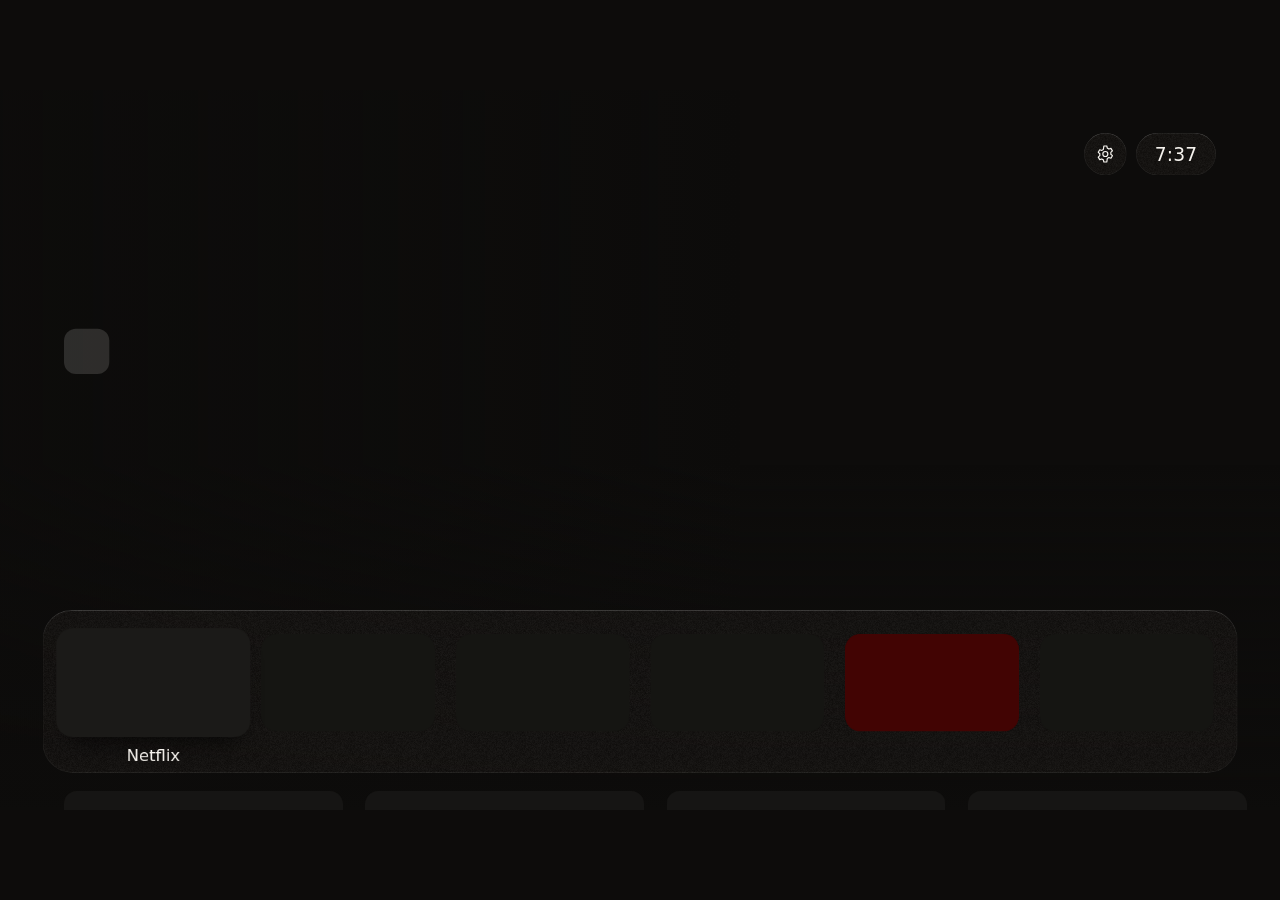
==== home-next/index.html @ 13414663 "HomeTV: Apple TV-style home screen, settings and phone remote New home screen (home-next) with Netfl" ====
<!doctype html>
<html lang="en">
<head>
  <meta charset="utf-8">
  <meta name="viewport" content="width=device-width, initial-scale=1">
  <title>HomeTV</title>
  <link rel="stylesheet" href="home.css">
</head>
<body>
  <div id="stage">
    <section id="hero" aria-live="polite">
      <div class="hero-img" data-slot="a"></div>
      <div class="hero-img" data-slot="b"></div>
      <div id="aerial">
        <video muted playsinline preload="auto"></video>
        <video muted playsinline preload="none"></video>
      </div>
      <div class="hero-shade"></div>
      <div id="aerial-info">
        <div id="aerial-place"></div>
        <p id="aerial-caption"></p>
      </div>
      <div id="hero-info">
        <div id="hero-title"></div>
        <p id="hero-meta"></p>
        <p id="hero-desc"></p>
        <div id="hero-watch" class="focusable" role="button"><span class="sheen"></span><span class="label"></span></div>
      </div>
    </section>

    <div id="top">
      <div id="top-gear" class="frost-host focusable" role="button" aria-label="Settings"></div>
      <div id="clock" class="frost-host"><span id="clock-time"></span></div>
    </div>

    <div id="scroller">
      <nav id="dock" class="frost-host" aria-label="Apps">
        <div id="dock-track"></div>
      </nav>
      <div id="rows"></div>
    </div>

    <section id="settings" class="frost-host" aria-label="Settings" hidden>
      <div id="set-side">
        <h1 id="set-crumb">Settings</h1>
        <div id="set-name"></div>
        <p id="set-help"></p>
      </div>
      <div id="set-list-wrap"><ul id="set-list"></ul></div>
    </section>

    <div id="toast" role="status"></div>
  </div>

  <!-- Preview data (left out of the TV build); data.js uses the TV's own when running on the TV. -->
  <script src="preview-data.js"></script>
  <script src="aerials.js"></script>
  <script src="aerial-cache.js"></script>
  <script src="data.js"></script>
  <script src="menu.js"></script>
  <script src="home.js"></script>
  <script src="settings.js"></script>
</body>
</html>
---- home-next/home.css ----
@font-face { font-family: "Switzer"; src: url("fonts/switzer-400.woff2") format("woff2"); font-weight: 400; font-display: swap; }
@font-face { font-family: "Switzer"; src: url("fonts/switzer-500.woff2") format("woff2"); font-weight: 500; font-display: swap; }
@font-face { font-family: "Switzer"; src: url("fonts/switzer-600.woff2") format("woff2"); font-weight: 600; font-display: swap; }
@font-face { font-family: "Switzer"; src: url("fonts/switzer-700.woff2") format("woff2"); font-weight: 700; font-display: swap; }

/* Everything is laid out on a 1920x1080 TV canvas and scaled to the window. */
:root {
  --floor: #0d0c0b;            /* warm near-black the hero resolves into */
  --ink: #f6f3ee;
  --ink-2: rgba(246, 243, 238, 0.72);
  --ink-3: rgba(246, 243, 238, 0.5);
  --ease: cubic-bezier(0.2, 0.7, 0.2, 1);
  --gutter: 96px;
}

* { box-sizing: border-box; }
html, body { margin: 0; height: 100%; background: var(--floor); overflow: hidden; }
body { font-family: "Switzer", system-ui, sans-serif; color: var(--ink); -webkit-font-smoothing: antialiased; }

#stage {
  position: absolute; left: 0; top: 0; width: 1920px; height: 1080px;
  transform-origin: 0 0; overflow: hidden; background: var(--floor);
}

/* ---------------------------------------------------------------- hero */

#hero { position: absolute; inset: 0; }
.hero-img {
  position: absolute; inset: 0; background-size: cover; background-position: center 30%;
  opacity: 0; transition: opacity 900ms var(--ease);
  will-change: opacity, transform;
}
.hero-img.on { opacity: 1; }
.hero-img.drift { animation: drift 22s linear forwards; }
/* On the TV the slow zoom costs the GPU a full-screen redraw every frame: the picture stays still. */
body.tv .hero-img.drift { animation: none; }
@keyframes drift { from { transform: scale(1.0); } to { transform: scale(1.055); } }

/* Shade: keeps the top info legible and lets the image resolve into the floor at the bottom. */
.hero-shade {
  position: absolute; inset: 0; pointer-events: none;
  background:
    linear-gradient(90deg, rgba(13, 12, 11, 0.62) 0%, rgba(13, 12, 11, 0.28) 34%, rgba(13, 12, 11, 0) 58%),
    linear-gradient(180deg, rgba(13, 12, 11, 0) 52%, rgba(13, 12, 11, 0.55) 74%, var(--floor) 100%);
  transition: background-color 600ms var(--ease), opacity 900ms var(--ease);
}
body.browse .hero-shade { background-color: rgba(13, 12, 11, 0.38); }

#hero-info {
  position: absolute; left: var(--gutter); top: 92px; width: 1240px;   /* long live-TV titles stay on one or two lines */
  transition: transform 600ms var(--ease);
}
#hero-title { height: 210px; display: flex; align-items: flex-end; }
#hero-title img {
  max-width: 640px; max-height: 210px; object-fit: contain; object-position: left bottom;
  filter: drop-shadow(0 2px 6px rgba(0, 0, 0, 0.35));
}
#hero-title .text-title { font-size: 92px; font-weight: 700; line-height: 1; letter-spacing: -0.01em; }
/* A live broadcast has no artwork: its name in large type over the dimmed picture. */
#hero-title .event-title {
  max-width: 1100px; font-size: 76px; font-weight: 600; line-height: 1.04;
  display: -webkit-box; -webkit-line-clamp: 2; -webkit-box-orient: vertical; overflow: hidden;
  text-shadow: 0 2px 20px rgba(0, 0, 0, 0.5);   /* sport photos are busy where the title sits */
}
/* No picture for it: a clean dark title card, never the previous show's picture. */
#hero.event .hero-img.on { opacity: 0; }
/* Sport photos are bright and busy: a deeper shade from the left, where the title sits. */
.hero-shade::after {
  content: ""; position: absolute; inset: 0; opacity: 0; transition: opacity 600ms var(--ease);
  background: linear-gradient(90deg, rgba(13, 12, 11, 0.82) 0%, rgba(13, 12, 11, 0.6) 38%, rgba(13, 12, 11, 0.22) 70%, rgba(13, 12, 11, 0.12) 100%);
}
#hero.sport .hero-shade::after { opacity: 1; }
#hero-meta { margin: 26px 0 0; font-size: 27px; font-weight: 500; color: var(--ink-2); }
#hero-meta .src { color: var(--ink); font-weight: 600; }
#hero-meta .sep { display: inline-block; margin: 0 14px; color: var(--ink-3); }
#hero-desc {
  margin: 16px 0 0; max-width: 780px; font-size: 26px; line-height: 1.42; color: var(--ink-2);
  display: -webkit-box; -webkit-line-clamp: 2; -webkit-box-orient: vertical; overflow: hidden;
  opacity: 0; transform: translateY(8px); transition: opacity 400ms var(--ease), transform 400ms var(--ease);
}
body.browse #hero-desc { opacity: 1; transform: none; }

/* Up from the dock: the featured show, with one way in. */
#hero-watch {
  position: relative; display: inline-flex; align-items: center; height: 68px; margin-top: 30px; padding: 0 34px;
  border-radius: 18px; background: rgba(246, 243, 238, 0.14); color: var(--ink);
  font-size: 26px; font-weight: 600; transform-origin: left center;
  transition: background-color 200ms var(--ease), color 200ms var(--ease), transform 260ms var(--ease), opacity 300ms var(--ease);
}
#hero-watch.focus { background: #f2efea; color: #15130f; transform: scale(1.06); }
body.browse #hero-watch, body.aerial #hero-watch, #hero-watch.none { opacity: 0; }
.swap #hero-title, .swap #hero-meta, .swap #hero-desc { opacity: 0.001; }
#hero-title, #hero-meta { transition: opacity 300ms var(--ease); }

/* ---------------------------------------------------------------- aerial background */

#aerial { position: absolute; inset: 0; opacity: 0; transition: opacity 900ms var(--ease); }
#aerial video {
  position: absolute; inset: 0; width: 100%; height: 100%; object-fit: cover;
  opacity: 0; transition: opacity 1400ms var(--ease);
}
#aerial video.on { opacity: 1; }
#aerial-info {
  position: absolute; left: var(--gutter); top: 96px; width: 1000px;
  opacity: 0; transition: opacity 600ms var(--ease);
  text-shadow: 0 1px 12px rgba(0, 0, 0, 0.45);
}
#aerial-place { font-size: 52px; font-weight: 600; letter-spacing: -0.005em; }
#aerial-caption {
  margin: 14px 0 0; max-width: 820px; font-size: 27px; line-height: 1.35; color: var(--ink-2);
  transition: opacity 500ms var(--ease);
}
#aerial-caption.fade { opacity: 0; }
body.aerial:not(.browse) #aerial, body.aerial:not(.browse) #aerial-info { opacity: 1; }
body.aerial:not(.browse) #hero-info { opacity: 0; }
body.aerial:not(.browse) .hero-img { opacity: 0; }
body.aerial:not(.browse) .hero-shade { opacity: 0; }
#aerial::after {
  content: ""; position: absolute; inset: 0; pointer-events: none;
  background: linear-gradient(180deg, rgba(13, 12, 11, 0.35) 0%, rgba(13, 12, 11, 0) 26%, rgba(13, 12, 11, 0) 60%, rgba(13, 12, 11, 0.5) 80%, var(--floor) 100%);
}
#hero-info { transition: transform 600ms var(--ease), opacity 500ms var(--ease); }

/* ---------------------------------------------------------------- frost (pre-blurred copy of the hero) */

.frost-host { position: absolute; isolation: isolate; }
.frost-clip { position: absolute; inset: 0; overflow: hidden; border-radius: inherit; z-index: -2; }
.frost {
  position: absolute; left: 0; top: 0; width: 1920px; height: 1080px;
  opacity: 0; transition: opacity 900ms var(--ease); z-index: -2;
}
.frost.on { opacity: 1; }
.frost-host::before {           /* tint + grain sit on the glass, under the content */
  content: ""; position: absolute; inset: 0; z-index: -1; pointer-events: none;
  background-color: rgba(24, 22, 20, 0.34);
  background-image: var(--grain);
  box-shadow: inset 0 1px 0 rgba(255, 255, 255, 0.16), inset 0 0 0 1px rgba(255, 255, 255, 0.06);
  border-radius: inherit;
}

/* Top right: Settings (up from the featured show) beside the time. */
#top { position: absolute; right: var(--gutter); top: 64px; display: flex; gap: 14px; z-index: 3; }
#top .frost-host { position: relative; }
#top-gear {
  width: 64px; height: 64px; border-radius: 32px; display: grid; place-items: center; color: var(--ink);
  transition: transform 220ms var(--ease), color 200ms var(--ease);
}
#top-gear svg { width: 32px; height: 32px; }
#top-gear.focus { transform: scale(1.12); color: #15130f; }
#top-gear.focus::before { background-color: #f2efea; box-shadow: none; }
#clock {
  height: 64px; padding: 0 28px; border-radius: 32px;
  display: flex; align-items: center;
  font-size: 28px; font-weight: 500; font-variant-numeric: tabular-nums; letter-spacing: 0.01em;
}

/* ---------------------------------------------------------------- dock + rows (scroll together) */

#scroller {
  position: absolute; left: 0; top: 0; width: 1920px;
  transition: transform 650ms var(--ease); will-change: transform;
}

#dock {
  left: 64px; top: 780px; width: 1792px; height: 244px; border-radius: 44px;
  transition: opacity 500ms var(--ease);
}
body.browse #dock { opacity: 0; }
#dock-track {
  position: absolute; left: 36px; top: 36px; display: flex; gap: 32px;
  transition: transform 450ms var(--ease);
}

.tile {
  position: relative; flex: none; width: 260px; height: 146px; border-radius: 22px;
  background: #1b1a18 center / cover no-repeat; cursor: pointer;
  transform: translateZ(0); transition: transform 260ms var(--ease), box-shadow 260ms var(--ease), opacity 300ms var(--ease);
}
.tile.out { opacity: 0; pointer-events: none; }   /* scrolled past the shelf's edges */
.tile.cover-icon { background-size: auto 100%; }
.tile.icon { background-size: 44%; }
.tile .dim {
  position: absolute; inset: 0; border-radius: inherit; background: rgba(13, 12, 11, 0.36);
  transition: opacity 260ms var(--ease); pointer-events: none;
}
.tile .name {
  position: absolute; left: 0; right: 0; top: calc(100% + 12px); text-align: center;
  font-size: 22px; font-weight: 500; color: var(--ink); opacity: 0; transition: opacity 200ms var(--ease);
  white-space: nowrap;
}
.tile svg { position: absolute; left: 50%; top: 50%; width: 72px; height: 72px; margin: -36px 0 0 -36px; }

/* Focus: lift toward the viewer, cast a tight shadow downward, one specular pass. */
.focusable.focus { transform: scale(1.12); box-shadow: 0 22px 30px -16px rgba(0, 0, 0, 0.62); z-index: 2; }
.focusable.focus .dim { opacity: 0; }
.tile.focus .name { opacity: 1; }
/* Moving an app: it lifts a little further and rocks gently until OK puts it down. */
.tile.moving { animation: rock 900ms ease-in-out infinite alternate; }
.tile.moving.focus { transform: scale(1.16); }
@keyframes rock { from { rotate: -1.6deg; } to { rotate: 1.6deg; } }
.focusable .sheen {
  position: absolute; inset: 0; border-radius: inherit; overflow: hidden; pointer-events: none;
}
.focusable .sheen::after {
  content: ""; position: absolute; top: -20%; bottom: -20%; left: -60%; width: 40%;
  background: linear-gradient(100deg, rgba(255, 255, 255, 0) 0%, rgba(255, 255, 255, 0.16) 50%, rgba(255, 255, 255, 0) 100%);
  transform: translateX(-100%) skewX(-12deg); opacity: 0;
}
.focusable.focus .sheen::after { animation: sheen 900ms var(--ease) 80ms 1 both; }
@keyframes sheen { from { transform: translateX(0) skewX(-12deg); opacity: 1; } to { transform: translateX(520%) skewX(-12deg); opacity: 1; } }

#rows { position: absolute; left: 0; top: 990px; width: 1920px; }
.row { position: relative; height: 392px; transition: opacity 450ms var(--ease); }
.row.past { opacity: 0; }   /* rows scrolled above the focus leave room for the hero info */
.row h2 {
  margin: 0; position: absolute; left: var(--gutter); top: 0;
  font-size: 30px; font-weight: 600; color: var(--ink-2); transition: color 300ms var(--ease);
}
.row.active h2 { color: var(--ink); }
.track {
  position: absolute; left: var(--gutter); top: 62px; display: flex; gap: 34px;
  transition: transform 450ms var(--ease); will-change: transform;
}

.card {
  position: relative; flex: none; width: 418px; height: 235px; border-radius: 18px;
  background: #1b1a18 center / cover no-repeat; cursor: pointer;
  transform: translateZ(0); transition: transform 260ms var(--ease), box-shadow 260ms var(--ease), opacity 300ms var(--ease);
}
.card.out { opacity: 0; }
.card.peek .caption { opacity: 0; }   /* the card peeking at the right edge keeps its words off the edge */
.card .dim { position: absolute; inset: 0; border-radius: inherit; background: rgba(13, 12, 11, 0.3); transition: opacity 260ms var(--ease); pointer-events: none; }
.card .logo {
  position: absolute; left: 24px; right: 24px; bottom: 20px; height: 70px;
  background: left bottom / contain no-repeat; filter: drop-shadow(0 1px 4px rgba(0, 0, 0, 0.5));
}
.card .scrim { position: absolute; inset: 0; border-radius: inherit; background: linear-gradient(180deg, rgba(0,0,0,0) 45%, rgba(0,0,0,0.55) 100%); }
.card .fallback { position: absolute; left: 24px; bottom: 20px; right: 24px; font-size: 30px; font-weight: 700; line-height: 1.05; }
.card .caption {
  position: absolute; left: 0; top: calc(100% + 18px); width: 100%;
  font-size: 23px; font-weight: 500; color: var(--ink-3); white-space: nowrap; overflow: hidden; text-overflow: ellipsis;
  transition: color 200ms var(--ease);
}
.card.focus .caption { color: var(--ink); }
.card .progress {
  position: absolute; left: 24px; right: 24px; bottom: 16px; height: 6px; border-radius: 3px;
  background: rgba(255, 255, 255, 0.28); overflow: hidden;
}
.card .progress i { position: absolute; left: 0; top: 0; bottom: 0; border-radius: 3px; background: var(--ink); }
.card.has-progress .logo { bottom: 36px; height: 60px; }

/* ---------------------------------------------------------------- settings */

#settings {
  left: 0; top: 0; width: 1920px; height: 1080px; z-index: 10;
  opacity: 0; transition: opacity 400ms var(--ease);
}
#settings[hidden] { display: block; visibility: hidden; }
#settings.open { opacity: 1; visibility: visible; }
#settings::before { background-color: rgba(16, 15, 13, 0.58); box-shadow: none; }

#set-side { position: absolute; left: 120px; top: 150px; width: 700px; }
#set-crumb { margin: 0; font-size: 30px; font-weight: 500; color: var(--ink-3); }
#set-name { margin-top: 220px; font-size: 56px; font-weight: 600; line-height: 1.1; letter-spacing: -0.01em; }
#set-help { margin: 22px 0 0; font-size: 28px; line-height: 1.45; color: var(--ink-2); max-width: 620px; }

#set-list-wrap {
  position: absolute; left: 900px; top: 130px; width: 900px; height: 880px; overflow: hidden;
  padding: 10px 24px;   /* room for the focused row's lift */
}
#set-list {
  list-style: none; margin: 0; padding: 0; display: flex; flex-direction: column; gap: 10px;
  transition: transform 350ms var(--ease);
}
#set-list.slide { animation: set-in 320ms var(--ease) both; }
@keyframes set-in { from { transform: translateX(40px); } }
.set-row {
  position: relative; height: 84px; padding: 0 34px; border-radius: 18px;
  display: flex; align-items: center; gap: 20px; cursor: pointer;
  font-size: 30px; font-weight: 500;
  transition: background-color 200ms var(--ease), color 200ms var(--ease), transform 200ms var(--ease);
}
.set-row .label { flex: 1; white-space: nowrap; overflow: hidden; text-overflow: ellipsis; }
.set-row .value { color: var(--ink-2); white-space: nowrap; }
.set-row .chev { width: 14px; height: 24px; flex: none; opacity: 0.6; }
.set-row .chev.ext { width: 22px; height: 22px; }
.set-row .tick { width: 28px; height: 28px; flex: none; }
.set-row.off { color: var(--ink-3); }
.set-row.head { height: 64px; font-size: 26px; color: var(--ink-3); cursor: default; }
.set-row.focus { background: rgba(246, 243, 238, 0.94); color: #15130f; transform: scale(1.025); }
.set-row.focus .value { color: rgba(21, 19, 15, 0.62); }
.set-row.focus .chev { opacity: 0.55; }

/* ---------------------------------------------------------------- hold-OK menu */

#menu {
  position: absolute; inset: 0; z-index: 12; display: grid; place-items: center;
  background: rgba(13, 12, 11, 0.62); opacity: 0; visibility: hidden;
  transition: opacity 220ms var(--ease), visibility 0s linear 220ms;
}
#menu.open { opacity: 1; visibility: visible; transition: opacity 220ms var(--ease); }
#menu-card {
  width: 760px; padding: 34px 30px 26px; border-radius: 30px; background: #1d1b18;
  box-shadow: inset 0 1px 0 rgba(255, 255, 255, 0.08);
}
#menu-title { padding: 0 34px 18px; font-size: 30px; font-weight: 600; color: var(--ink-2); white-space: nowrap; overflow: hidden; text-overflow: ellipsis; }
#menu-list { list-style: none; margin: 0; padding: 0; display: flex; flex-direction: column; gap: 8px; }

/* ---------------------------------------------------------------- toast */

#toast {
  position: absolute; left: 50%; bottom: 64px; transform: translate(-50%, 16px);
  padding: 20px 34px; border-radius: 20px; background: rgba(30, 28, 26, 0.94);
  box-shadow: inset 0 1px 0 rgba(255, 255, 255, 0.12);
  font-size: 26px; font-weight: 500; opacity: 0; pointer-events: none;
  transition: opacity 250ms var(--ease), transform 250ms var(--ease);
}
#toast.on { opacity: 1; transform: translate(-50%, 0); }

@media (prefers-reduced-motion: reduce) {
  .hero-img.drift, .focusable.focus .sheen::after { animation: none; }
  * { transition-duration: 1ms !important; }
}
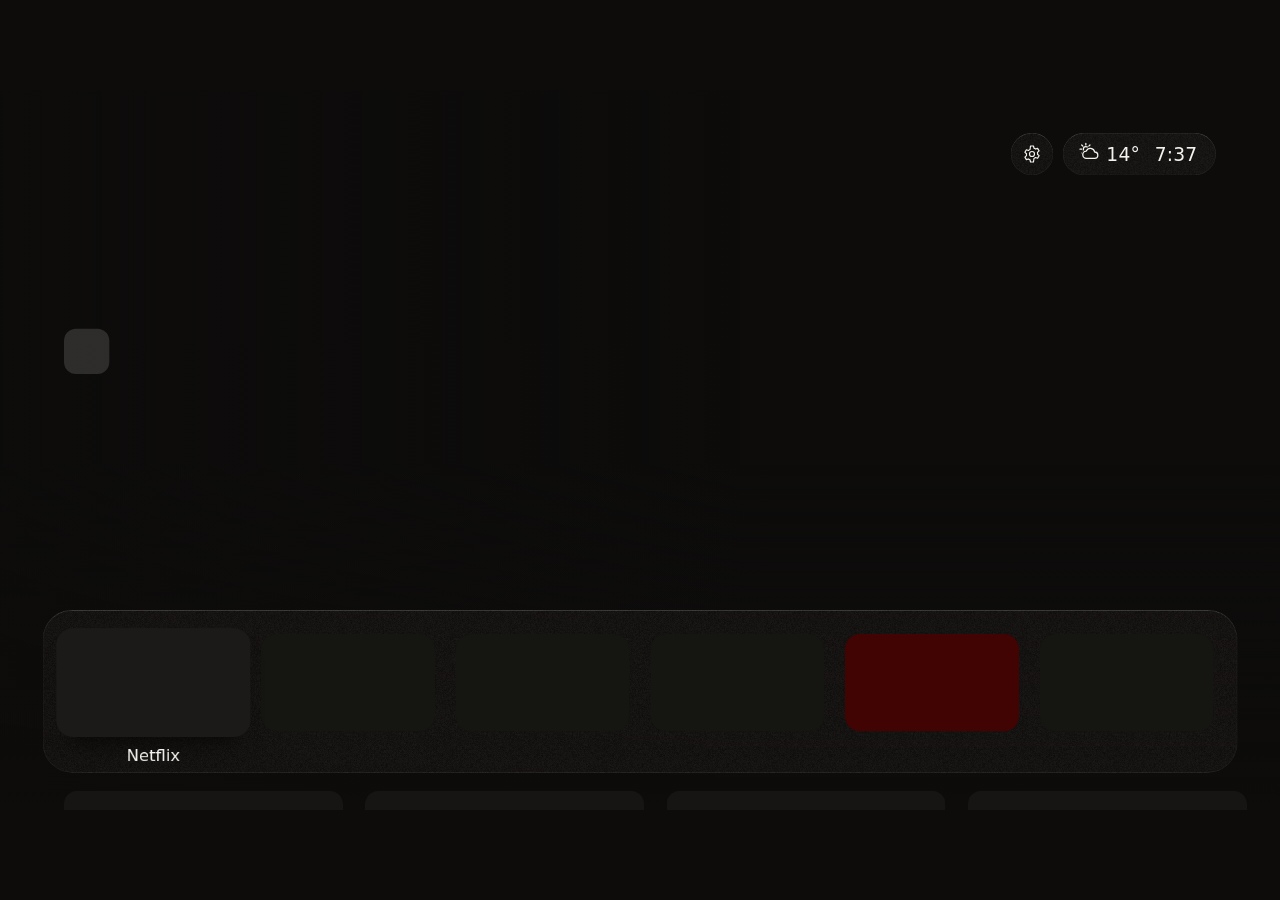
==== commit ee5690e1: "Continue Watching from apps, now playing on the phone, inputs and weather - Continue Watching reads " ====
--- a/home-next/index.html
+++ b/home-next/index.html
@@ -30,8 +30,15 @@
 
     <div id="top">
       <div id="top-gear" class="frost-host focusable" role="button" aria-label="Settings"></div>
-      <div id="clock" class="frost-host"><span id="clock-time"></span></div>
+      <div id="clock" class="frost-host" role="button" aria-label="Weather and time">
+        <span id="wx" hidden><span id="wx-glyph"></span><span id="wx-temp"></span></span><span id="clock-time"></span>
+      </div>
     </div>
+    <!-- The next hours, opened by moving onto the weather beside the clock. -->
+    <section id="forecast" class="frost-host" aria-label="Forecast">
+      <div id="fc-head"><b id="fc-place"></b><span id="fc-now"></span></div>
+      <div id="fc-hours"></div>
+    </section>
 
     <div id="scroller">
       <nav id="dock" class="frost-host" aria-label="Apps">
--- a/home-next/home.css
+++ b/home-next/home.css
@@ -150,9 +150,35 @@
 #top-gear.focus::before { background-color: #f2efea; box-shadow: none; }
 #clock {
   height: 64px; padding: 0 28px; border-radius: 32px;
-  display: flex; align-items: center;
+  display: flex; align-items: center; gap: 22px;
   font-size: 28px; font-weight: 500; font-variant-numeric: tabular-nums; letter-spacing: 0.01em;
-}
+  transition: transform 220ms var(--ease), color 200ms var(--ease);
+}
+#clock.focus { transform: scale(1.06); color: #15130f; }
+#clock.focus::before { background-color: #f2efea; box-shadow: none; }
+#wx { display: flex; align-items: center; gap: 10px; }
+#wx[hidden] { display: none; }
+#wx-glyph svg { width: 34px; height: 34px; }
+#clock.focusable { padding-left: 22px; }   /* with the weather in it */
+
+/* The next hours, under the clock, while the weather is focused. */
+#forecast {
+  right: var(--gutter); top: 148px; z-index: 3; padding: 26px 34px 28px; border-radius: 30px;
+  opacity: 0; transform: translateY(-10px); pointer-events: none;
+  transition: opacity 260ms var(--ease), transform 300ms var(--ease);
+}
+body.forecast #forecast { opacity: 1; transform: none; }
+#forecast::before { background-color: rgba(20, 18, 16, 0.5); }
+#fc-head { display: flex; align-items: baseline; gap: 18px; white-space: nowrap; }
+#fc-place { font-size: 30px; font-weight: 600; }
+#fc-now { font-size: 24px; font-weight: 500; color: var(--ink-2); }
+#fc-hours { display: flex; gap: 14px; margin-top: 22px; }
+.fc-hour {
+  width: 96px; display: flex; flex-direction: column; align-items: center; gap: 10px;
+  font-size: 24px; font-weight: 500; font-variant-numeric: tabular-nums;
+}
+.fc-hour .t { color: var(--ink-3); font-size: 21px; }
+.fc-hour svg { width: 40px; height: 40px; }
 
 /* ---------------------------------------------------------------- dock + rows (scroll together) */
 
@@ -236,6 +262,8 @@
 }
 .card .scrim { position: absolute; inset: 0; border-radius: inherit; background: linear-gradient(180deg, rgba(0,0,0,0) 45%, rgba(0,0,0,0.55) 100%); }
 .card .fallback { position: absolute; left: 24px; bottom: 20px; right: 24px; font-size: 30px; font-weight: 700; line-height: 1.05; }
+.card.has-progress .fallback { bottom: 44px; }
+.card .fallback small { display: block; margin-bottom: 8px; font-size: 21px; font-weight: 600; color: var(--ink-3); }
 .card .caption {
   position: absolute; left: 0; top: calc(100% + 18px); width: 100%;
   font-size: 23px; font-weight: 500; color: var(--ink-3); white-space: nowrap; overflow: hidden; text-overflow: ellipsis;
@@ -285,6 +313,8 @@
 .set-row .chev { width: 14px; height: 24px; flex: none; opacity: 0.6; }
 .set-row .chev.ext { width: 22px; height: 22px; }
 .set-row .tick { width: 28px; height: 28px; flex: none; }
+/* A source with something on it: the device's own colour. */
+.set-row .dot { width: 14px; height: 14px; border-radius: 50%; flex: none; margin-right: -4px; }
 .set-row.off { color: var(--ink-3); }
 .set-row.head { height: 64px; font-size: 26px; color: var(--ink-3); cursor: default; }
 .set-row.focus { background: rgba(246, 243, 238, 0.94); color: #15130f; transform: scale(1.025); }
